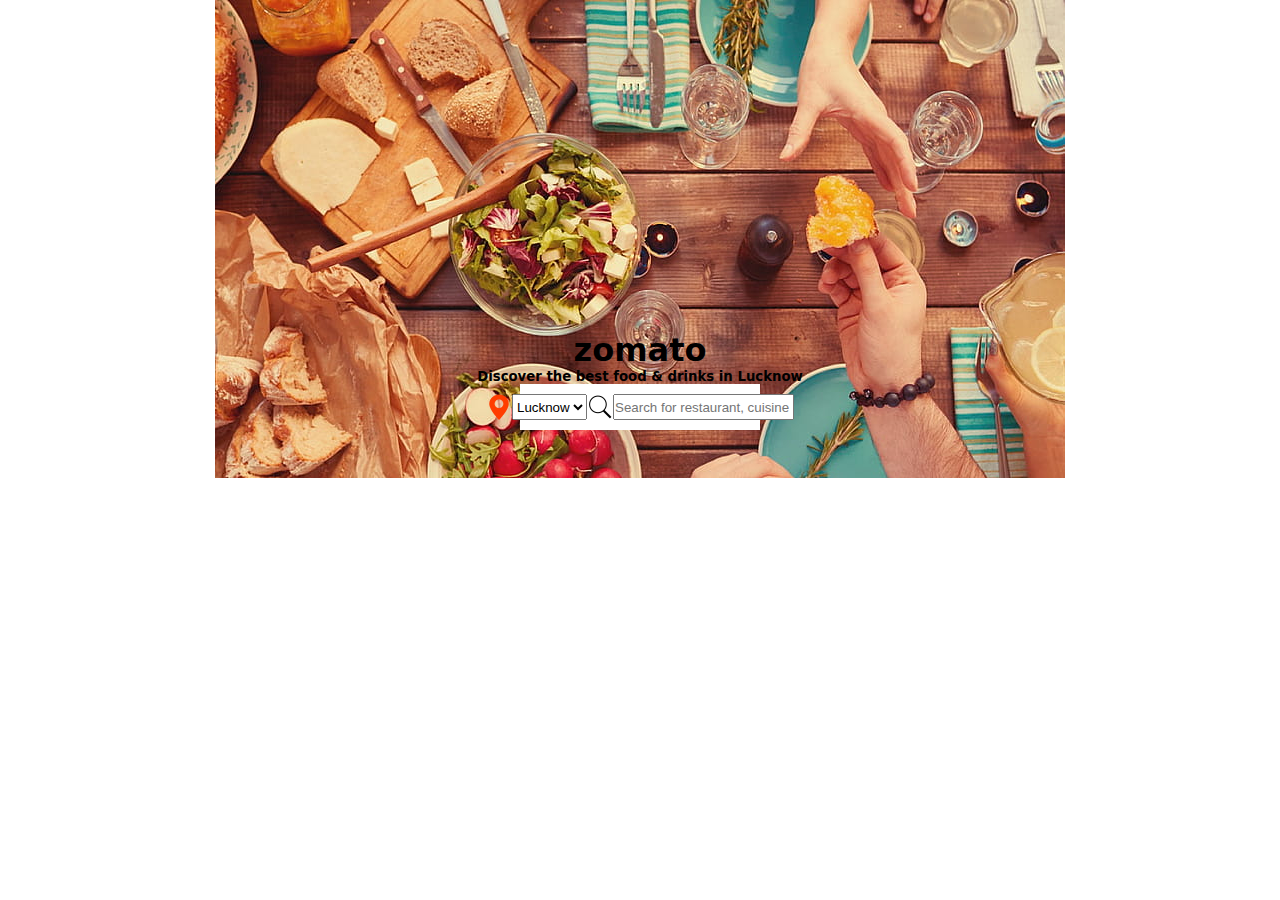
==== Day-2/card-3.html @ f8839493 "Day-2 half done" ====
<!DOCTYPE html>
<html lang="en">
<head>
    <meta charset="UTF-8">
    <meta name="viewport" content="width=device-width, initial-scale=1.0">
    <title>Card-3</title>
    <link rel="stylesheet" href="./styles/card3.css">
</head>
<body>
    <div class="box">
        <img src="./images/back_card-3.jpg">
        <div class="child">
            <h1>zomato</h1>
            <h5>Discover the best food & drinks in Lucknow</h5>

            <div class="inner-child">
                <img src="./images/icons-location_card-3.png">
                <select name="city">
                    <option value="lucknow">Lucknow</option>
                </select>
                
                <img src="./images/icons8-search_card-3.png">
                <input type="text" placeholder="Search for restaurant, cuisine or a dish">
            </div>
        </div>
    </div>
</body>
</html>
---- Day-2/styles/card3.css ----
*{
    margin: 0px;
    padding: 0px;
}

body{
    font-family: system-ui, -apple-system, BlinkMacSystemFont, 'Segoe UI', Roboto, Oxygen, Ubuntu, Cantarell, 'Open Sans', 'Helvetica Neue', sans-serif;
    text-align: center;
}
.box{
    width: 100%;
    height: 50vh;
    position: relative;
    text-align: center;
}

.child{
    position: absolute;
    width: 100%;
    bottom: 20px;
}

.inner-child{
    display: flex; 
    justify-content: center;
    background-color: white;
    padding: 10px 25px;
    margin: 0px 520px;
}
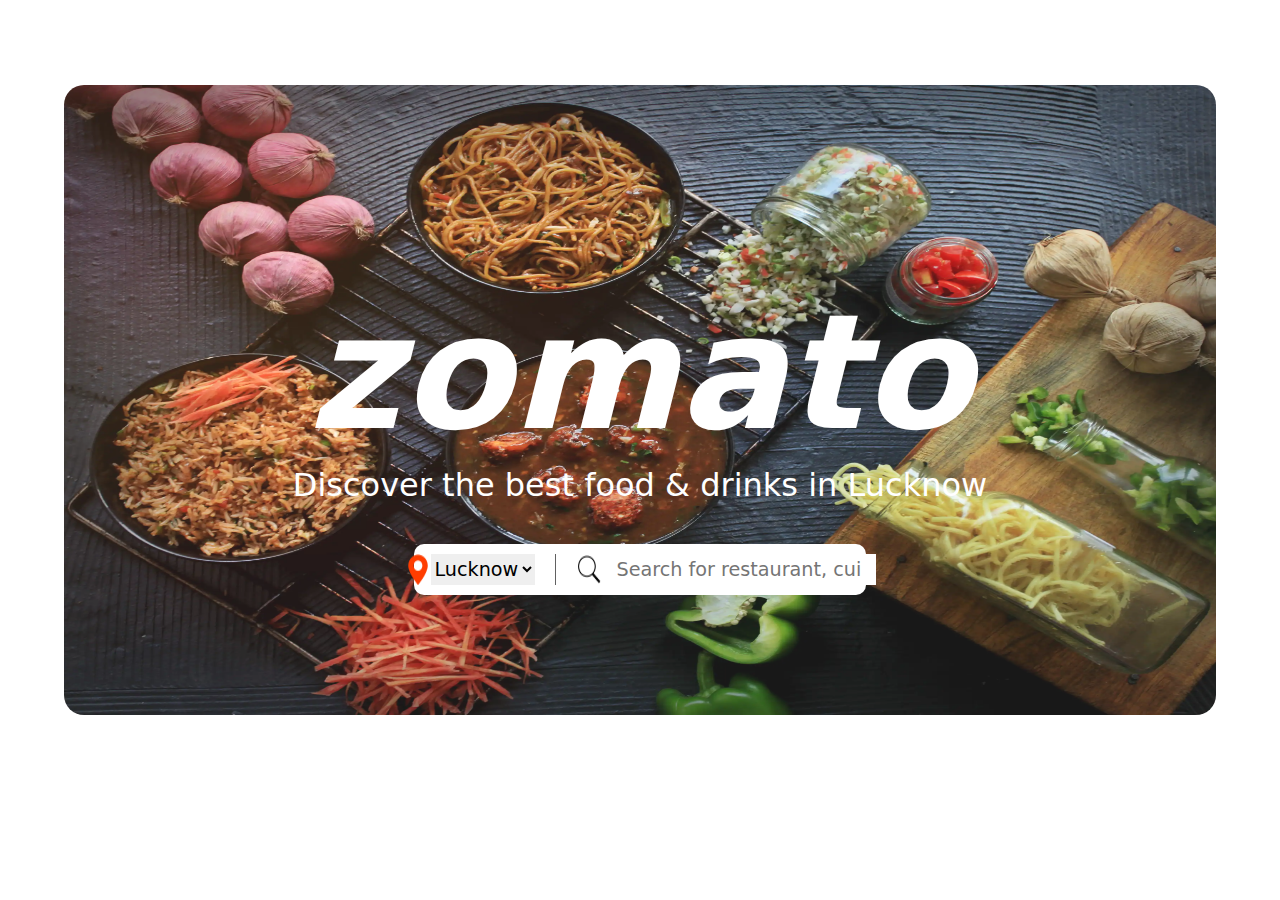
==== commit 25433a89: "Day-2 Assignment" ====
--- a/Day-2/card-3.html
+++ b/Day-2/card-3.html
@@ -8,9 +8,9 @@
 </head>
 <body>
     <div class="box">
-        <img src="./images/back_card-3.jpg">
+        <img class="only-img-back" src="./images/back_card-3.jpg">
         <div class="child">
-            <h1>zomato</h1>
+            <h1><i>zomato</i></h1>
             <h5>Discover the best food & drinks in Lucknow</h5>
 
             <div class="inner-child">
@@ -19,7 +19,7 @@
                     <option value="lucknow">Lucknow</option>
                 </select>
                 
-                <img src="./images/icons8-search_card-3.png">
+                <img class="border-class" src="./images/icons8-search_card-3.png">
                 <input type="text" placeholder="Search for restaurant, cuisine or a dish">
             </div>
         </div>
--- a/Day-2/styles/card3.css
+++ b/Day-2/styles/card3.css
@@ -8,22 +8,61 @@
     text-align: center;
 }
 .box{
-    width: 100%;
-    height: 50vh;
+    width: 90%;
+    height: 70vh;
     position: relative;
     text-align: center;
+    margin: 85px auto;
 }
 
+.only-img-back{
+    border-radius: 20px;
+    opacity: 0.9;
+    width: 100%;
+    height: 100%;
+}
 .child{
     position: absolute;
     width: 100%;
-    bottom: 20px;
+    bottom: 120px;
 }
-
+.child h1{
+    font-size: 10em;
+    font-weight: bold;
+    color: white;
+}
+.child h5{
+    font-size: 2em;
+    color: white;
+    font-weight: normal;
+}
 .inner-child{
     display: flex; 
     justify-content: center;
     background-color: white;
-    padding: 10px 25px;
-    margin: 0px 520px;
+    padding: 10px 30px;
+    margin: 0px 350px;
+    border-radius: 10px;
+    margin-top: 40px;
+}
+.inner-child select{
+    border: none;
+    width: 150px;
+    padding: 3px 0px;
+    margin-right: 20px;
+    font-family: system-ui, -apple-system, BlinkMacSystemFont, 'Segoe UI', Roboto, Oxygen, Ubuntu, Cantarell, 'Open Sans', 'Helvetica Neue', sans-serif;
+    font-size: 1.2em;
+}
+.inner-child input{
+    border: none;
+    width: 350px;
+    padding: 3px 15px;
+    font-family: system-ui, -apple-system, BlinkMacSystemFont, 'Segoe UI', Roboto, Oxygen, Ubuntu, Cantarell, 'Open Sans', 'Helvetica Neue', sans-serif;
+    font-size: 1.2em;
+}
+
+.border-class{
+    border-left: 1px solid rgb(97, 97, 97);
+    border-radius: 0px !important;
+    padding-left: 20px;
 }